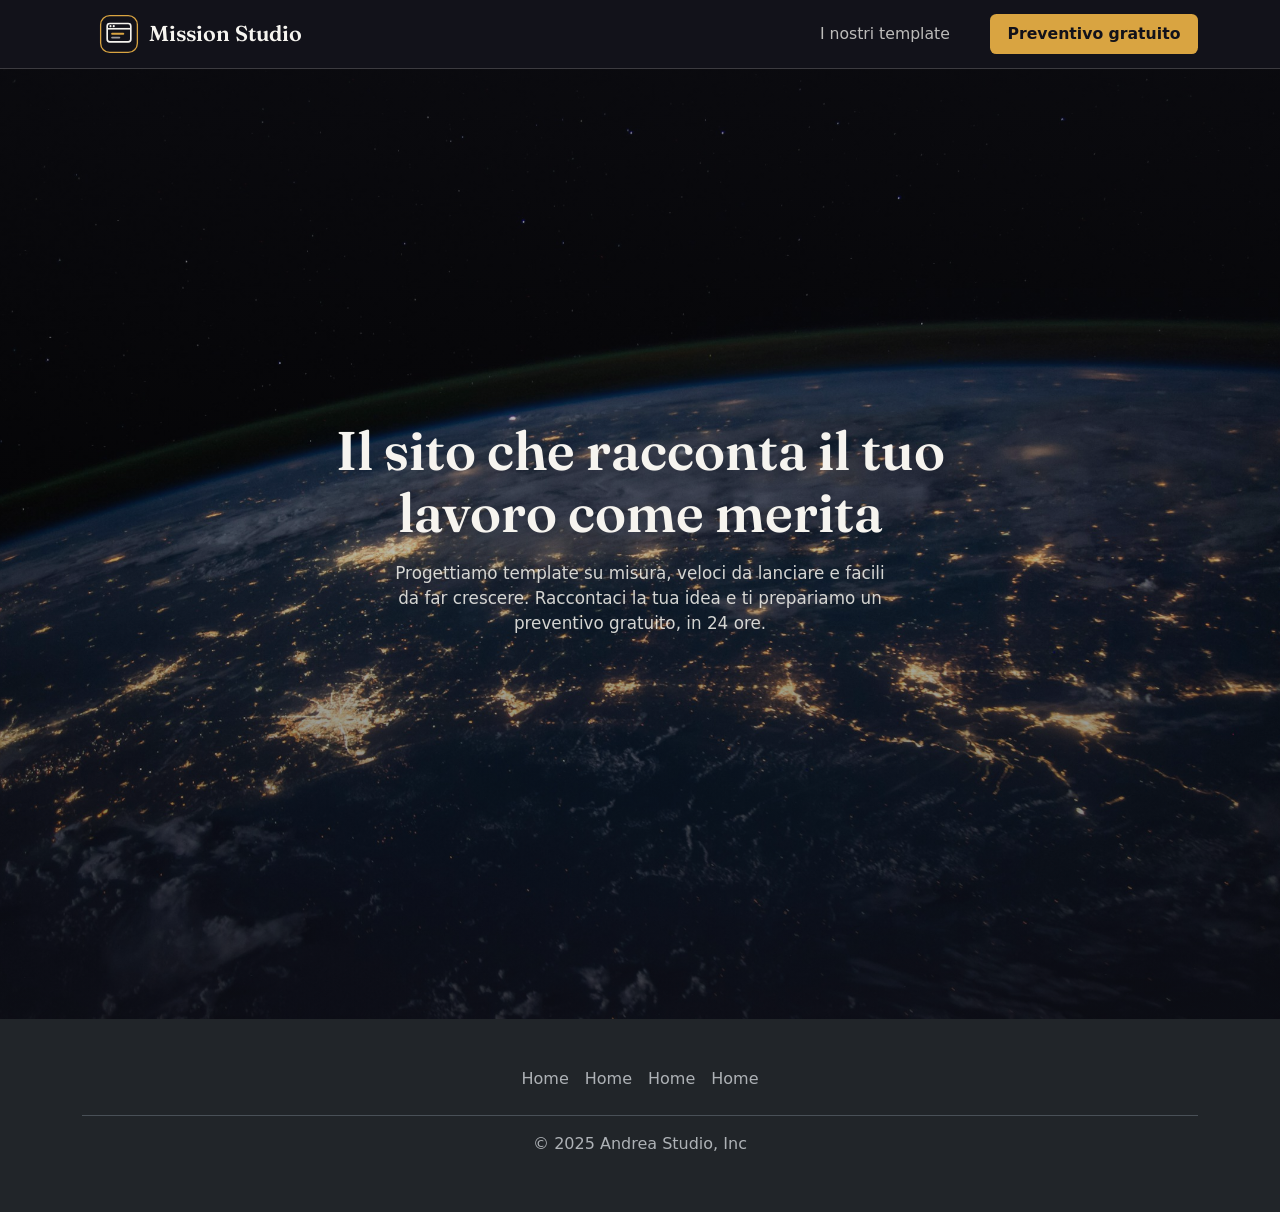
==== templateSito/src/main/pagine/index.html @ eab53442 "Aggiunto bootstrap + pagina iniziale + inostritemplate" ====
<!doctype html >
<html lang="it"data-bs-theme="dark">
  <head>
    <meta charset="utf-8" />
    <meta name="viewport" content="width=device-width, initial-scale=1" />
    <title>Progetto Template</title>

    <link rel="stylesheet" href="/templateSito/src/main/webapp/css/style.css" />
     <link rel="icon" type="image/svg+xml" href="/templateSito/src/main/img/logo/favicon.svg" />
    <link
      href="https://cdn.jsdelivr.net/npm/bootstrap@5.3.8/dist/css/bootstrap.min.css"
      rel="stylesheet"
      integrity="sha384-sRIl4kxILFvY47J16cr9ZwB07vP4J8+LH7qKQnuqkuIAvNWLzeN8tE5YBujZqJLB"
      crossorigin="anonymous"
    />
    <link
      rel="stylesheet"
      href="https://cdn.jsdelivr.net/npm/bootstrap-icons@1.13.1/font/bootstrap-icons.min.css"
    />
    <link rel="preconnect" href="https://fonts.googleapis.com" />
    <link rel="preconnect" href="https://fonts.gstatic.com" crossorigin />
    <link
      href="https://fonts.googleapis.com/css2?family=Fraunces:opsz,wght@9..144,500;9..144,600&family=Manrope:wght@400;500;700&display=swap"
      rel="stylesheet"
    />
  </head>
  <body>
    <header>
      <nav class="navbar navbar-expand-lg site-nav" data-bs-theme="dark">
        <div class="container">
          <a class="navbar-brand" href="./index.html">
               <a class="navbar-brand" href="./index.html">
              <svg viewBox="0 0 64 64" xmlns="http://www.w3.org/2000/svg" aria-hidden="true">
              <rect x="4" y="4" width="56" height="56" rx="14" fill="#12121A" stroke="#D9A441" stroke-width="2"/>
              <rect x="14" y="16" width="36" height="28" rx="4" fill="none" stroke="#F6F4EF" stroke-width="2.5"/>
              <line x1="14" y1="24" x2="50" y2="24" stroke="#F6F4EF" stroke-width="2.5"/>
              <circle cx="19" cy="20" r="1.6" fill="#F6F4EF"/>
              <circle cx="24" cy="20" r="1.6" fill="#F6F4EF"/>
              <rect x="20" y="30" width="20" height="3" rx="1.5" fill="#D9A441"/>
              <rect x="20" y="36" width="14" height="3" rx="1.5" fill="#F6F4EF" opacity="0.6"/>
            </svg>
            Mission Studio
          </a>
          <button
            class="navbar-toggler"
            type="button"
            data-bs-toggle="collapse"
            data-bs-target="#navbarNav"
            aria-controls="navbarNav"
            aria-expanded="false"
            aria-label="Toggle navigation"
          >
            <span class="navbar-toggler-icon"></span>
          </button>
          <div class="collapse navbar-collapse justify-content-end" id="navbarNav">
            <ul class="navbar-nav align-items-lg-center">
              <li class="nav-item">
                <a class="nav-link" href="./inostritemplate.html">I nostri template</a>
              </li>
              <li class="nav-item">
                <a class="nav-link nav-cta" href="#preventivo">Preventivo gratuito</a>
              </li>
            </ul>
          </div>
        </div>
      </nav>
    </header>

    <main>
      <div class="container-fluid p-0">
        <div class="hero">
          <img
            src="/templateSito/src/main/img/nasa-Q1p7bh3SHj8-unsplash.jpg"
            alt="Vista dello spazio, sfondo della sezione hero"
            class="hero-img"
            onload="this.classList.add('is-loaded')"
          />
          <div class="hero-content">
            <h1>Il sito che racconta il tuo lavoro come merita</h1>
            <p>
              Progettiamo template su misura, veloci da lanciare e facili da
              far crescere. Raccontaci la tua idea e ti prepariamo un
              preventivo gratuito, in 24 ore.
            </p>
            <!-- <a href="#preventivo" class="btn btn-preventivo">Richiedi il tuo preventivo gratuito</a> -->
          </div>
        </div>
      </div>
    </main>
            <div class="container">
            <div class="row">
                <footer class="py-3 my-4 d">
                    <ul class="nav justify-content-center border-bottom pb-3 mb-3">
                        <li class="nav-item">
                            <a href="#" class="nav-link px-2 text-body-secondary">Home</a>
                        </li>
                        <li class="nav-item">
                            <a href="#" class="nav-link px-2 text-body-secondary">Home</a>
                        </li>
                        <li class="nav-item">
                            <a href="#" class="nav-link px-2 text-body-secondary">Home</a>
                        </li>
                        <li class="nav-item">
                            <a href="#" class="nav-link px-2 text-body-secondary">Home</a>
                        </li>
                    </ul>
                    <p class="text-center text-body-secondary">© 2025 Andrea Studio, Inc</p>
                </footer>               
            </div>
        </div>

    <script src="js/script.js"></script>
    <script>
      // Fallback: se l'immagine è già in cache, onload potrebbe non scattare in tempo
      document.querySelectorAll(".hero-img").forEach((img) => {
        if (img.complete) img.classList.add("is-loaded");
      });
    </script>
    <script
      src="https://cdn.jsdelivr.net/npm/bootstrap@5.3.8/dist/js/bootstrap.bundle.min.js"
      integrity="sha384-FKyoEForCGlyvwx9Hj09JcYn3nv7wiPVlz7YYwJrWVcXK/BmnVDxM+D2scQbITxI"
      crossorigin="anonymous"
    ></script>
  </body>
</html>
---- templateSito/src/main/webapp/css/style.css ----
:root {
        --ink: #12121a;
        --paper: #f6f4ef;
        --amber: #d9a441;
        --amber-dark: #b8842e;
        --line: rgba(246, 244, 239, 0.18);
      }

      body {
        font-family: "Manrope", sans-serif;
      }

      .site-nav {
        background: var(--ink);
        border-bottom: 1px solid var(--line);
        padding-top: 0.9rem;
        padding-bottom: 0.9rem;
      }

      .site-nav .navbar-brand {
        display: flex;
        align-items: center;
        gap: 0.55rem;
        font-family: "Fraunces", serif;
        font-weight: 600;
        font-size: 1.35rem;
        color: var(--paper);
      }

      .site-nav .navbar-brand i {
        font-size: 1.3rem;
        color: var(--amber);
      }

      .site-nav .navbar-brand:hover {
        color: var(--paper);
      }

      .site-nav .navbar-nav {
        gap: 2rem;
      }

      .site-nav .nav-link {
        position: relative;
        color: rgba(246, 244, 239, 0.75);
        font-size: 0.98rem;
        font-weight: 500;
        padding: 0.3rem 0;
      }

      .site-nav .nav-link::after {
        content: "";
        position: absolute;
        left: 0;
        bottom: -2px;
        width: 0;
        height: 2px;
        background: var(--amber);
        transition: width 0.2s ease;
      }

      .site-nav .nav-link:hover {
        color: var(--paper);
      }

      .site-nav .nav-link:hover::after {
        width: 100%;
      }

      .site-nav .nav-cta {
        color: var(--ink) !important;
        background: var(--amber);
        border-radius: 0.4rem;
        padding: 0.5rem 1.1rem !important;
        font-weight: 700;
      }

      .site-nav .nav-cta::after {
        display: none;
      }

      .site-nav .nav-cta:hover {
        background: var(--amber-dark);
        color: var(--ink) !important;
      }

      .site-nav .navbar-toggler {
        border-color: var(--line);
      }

      .hero {
        position: relative;
        height: 950px;
        /* border-radius: 2rem; */
        overflow: hidden;
      }

      .hero img {
        width: 100%;
        height: 100%;
        object-fit: cover;
        object-position: center 60%;
        display: block;
        opacity: 0;
        transform: scale(1.04);
        transition: opacity 0.9s ease, transform 1.1s ease;
      }

      .hero img.is-loaded {
        opacity: 1;
        transform: scale(1);
      }

      .hero::after {
        content: "";
        position: absolute;
        inset: 0;
        background: linear-gradient(
          180deg,
          rgba(18, 18, 26, 0.55) 0%,
          rgba(18, 18, 26, 0.25) 45%,
          rgba(18, 18, 26, 0.65) 100%
        );
      }

      .hero-content {
        position: absolute;
        inset: 0;
        z-index: 2;
        display: flex;
        flex-direction: column;
        align-items: center;
        justify-content: center;
        text-align: center;
        padding: 2rem;
      }

      .hero-content h1 {
        font-family: "Fraunces", serif;
        font-weight: 600;
        color: var(--paper);
        font-size: clamp(2rem, 5vw, 3.4rem);
        max-width: 18ch;
        line-height: 1.15;
        margin-bottom: 1rem;
      }

.bold-plus {
  font-weight: 900;
}


      .font-hero-p{ 

        font-family: "Fraunces", serif;
        font-weight: 600;
        color: var(--paper);
        font-size: clamp(2rem, 5vw, 3.4rem);
        max-width: 18ch;
        line-height: 1.15;
        margin-bottom: 1rem;
      }

      

      .hero-content p {
        color: rgba(246, 244, 239, 0.85);
        max-width: 46ch;
        font-size: 1.05rem;
        margin-bottom: 2rem;
      }

      .btn-preventivo {
        background: var(--amber);
        border: none;
        color: var(--amber);
        font-weight: 700;
        padding: 0.8rem 2rem;
        border-radius: 0.5rem;
        transition: background 0.15s ease;
      }

      .btn-preventivo:hover {
        background: var(--amber-dark);
        color: var(--ink);
      }

.site-nav .navbar-brand svg {
  width:  42px;
  height: 42px;
}
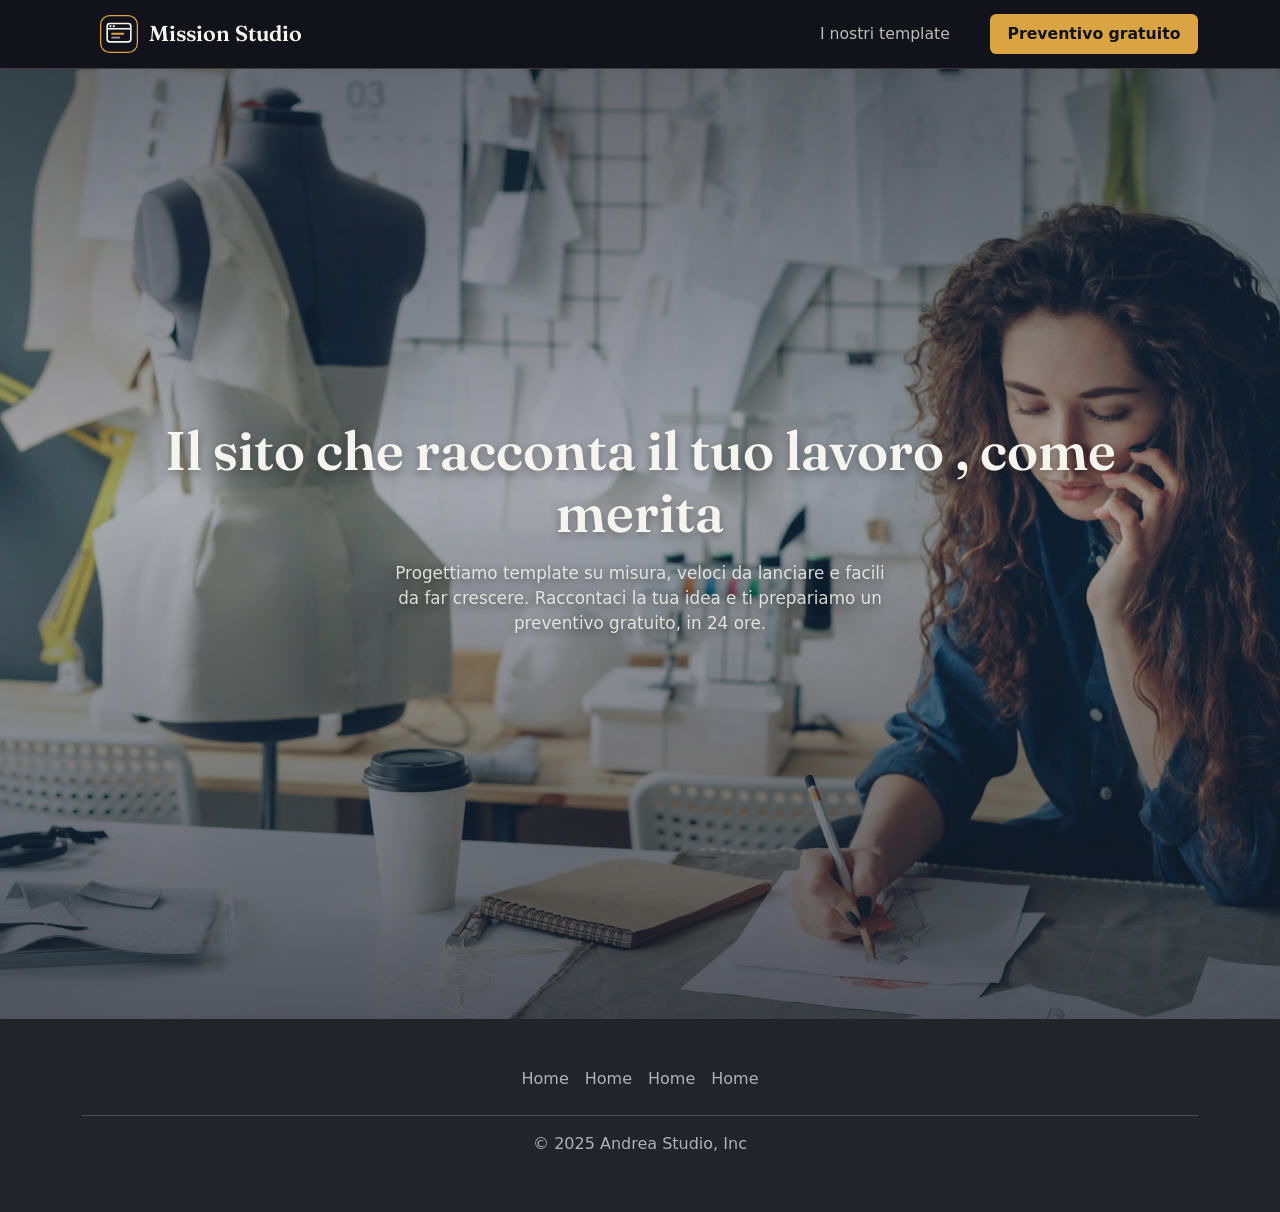
==== commit 265fa923: "Aggiunte foto, cambiata dimensioni sections, cambiate dimensioni font" ====
--- a/templateSito/src/main/pagine/index.html
+++ b/templateSito/src/main/pagine/index.html
@@ -70,14 +70,15 @@
       <div class="container-fluid p-0">
         <div class="hero">
           <img
-            src="/templateSito/src/main/img/nasa-Q1p7bh3SHj8-unsplash.jpg"
+            src="/templateSito/src/main/img/vitaly-gariev-4yK727YPrUQ-unsplash.jpg"
             alt="Vista dello spazio, sfondo della sezione hero"
-            class="hero-img"
+            class="hero-img img-fluid"
             onload="this.classList.add('is-loaded')"
+            style="object-position: center 11%;"
           />
           <div class="hero-content">
-            <h1>Il sito che racconta il tuo lavoro come merita</h1>
-            <p>
+            <h1 style="text-shadow: 0 3px 10px rgba(0, 0, 0, 0.35);">Il sito che racconta il tuo lavoro , come merita</h1>
+            <p style="text-shadow: 0 3px 10px rgba(0, 0, 0, 0.50); text-size-adjust: 30rem;">
               Progettiamo template su misura, veloci da lanciare e facili da
               far crescere. Raccontaci la tua idea e ti prepariamo un
               preventivo gratuito, in 24 ore.
--- a/templateSito/src/main/webapp/css/style.css
+++ b/templateSito/src/main/webapp/css/style.css
@@ -140,7 +140,7 @@
         font-weight: 600;
         color: var(--paper);
         font-size: clamp(2rem, 5vw, 3.4rem);
-        max-width: 18ch;
+        max-width: 30ch;
         line-height: 1.15;
         margin-bottom: 1rem;
       }
@@ -150,12 +150,38 @@
 }
 
 
+/* .capolettera::first-letter {
+    font-size: em;
+    font-weight: bold;
+    float: left;
+    line-height: 0.8;
+    margin-right: 6px;
+} */
+
+
+   .story-panel {
+    background: linear-gradient(180deg, rgba(73, 62, 34, 0.06), rgba(80, 68, 39, 0.02));
+    border: 1px solid rgba(246, 244, 239, 0.1);
+    box-shadow: 0 30px 60px -35px rgba(0, 0, 0, 0.6);
+  }
+
+  .story-panel .text-secondary {
+    color: rgba(246, 244, 239, 0.693) !important;
+  }
+
+
+  .text-accent {
+  color: var(--amber-dark) !important;
+}
+
+
+
       .font-hero-p{ 
 
         font-family: "Fraunces", serif;
         font-weight: 600;
         color: var(--paper);
-        font-size: clamp(2rem, 5vw, 3.4rem);
+        font-size: 1.7rem;
         max-width: 18ch;
         line-height: 1.15;
         margin-bottom: 1rem;
